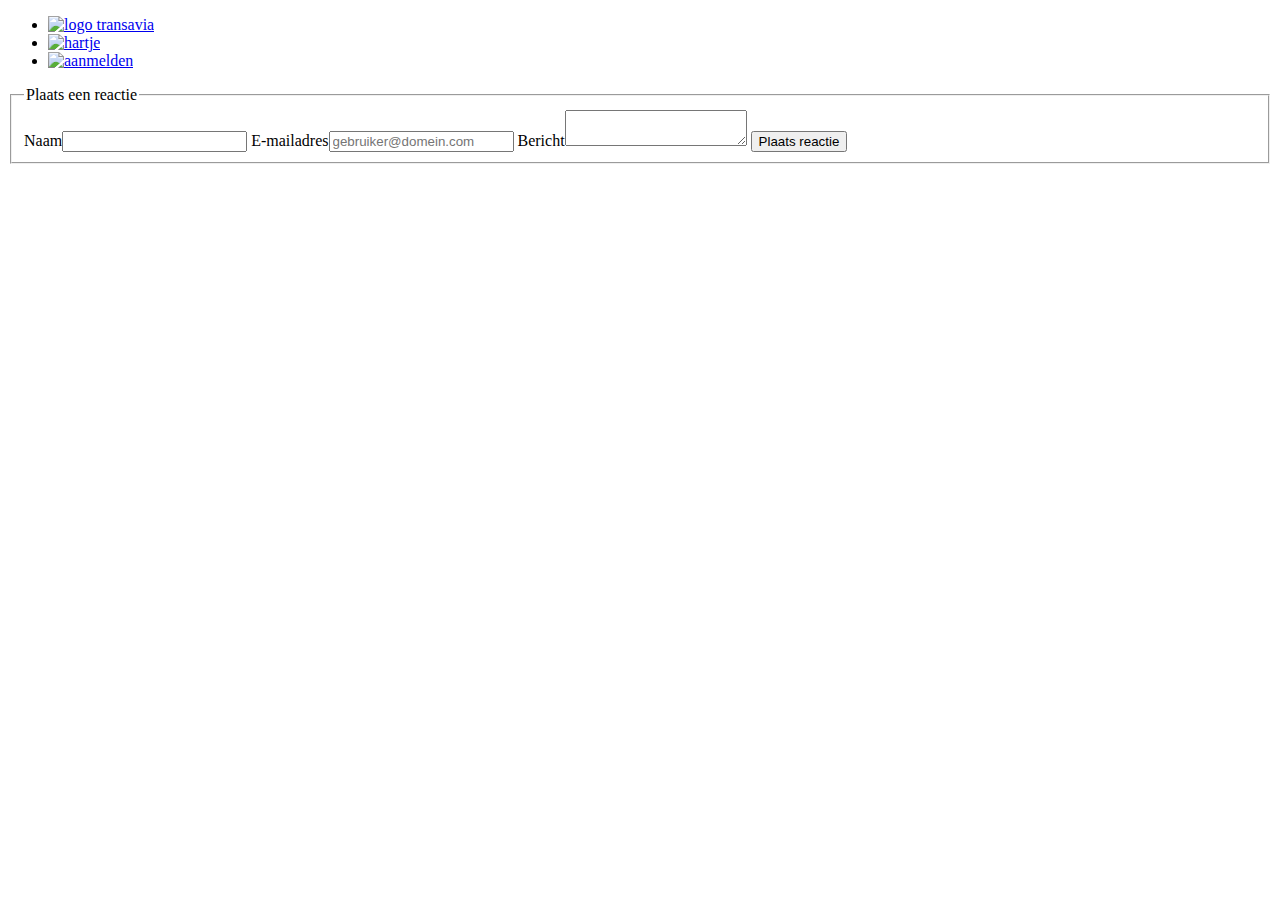
==== alzheimer.html @ 72f86923 "Add files via upload" ====
<!DOCTYPE html>
<html lang="nl">
	
	<head>
		<title>Transavia 99 verhalen</title>
		<link rel="stylesheet" href="styles/verhalen.css" type="text/css">
		<meta charset="utf-8">	
		<meta name="viewport" content="width=device-width, initial-scale=1.0">
	</head>
	
	<body>
		<header>
			<nav>
				<ul>
					<li><a href="index.html"><img src="images/transavia2.png" alt="logo transavia"></a></li>
					<li><a href="favorietenlijst.html"><img src="images/hartje.png" alt="hartje"></a></li>
					<li><a href="login.html"><img src="images/aanmelden.png" alt="aanmelden"></a></li>
				</ul>
			</nav>
		</header>
	<main class="alzheimer">	
	</main>	
	
	<section>
		<form>
			<fieldset>
				<legend>Plaats een reactie</legend>
					<label for="name">Naam</label><input type="text" id="name" required>
					<label for="mail">E-mailadres</label><input type="email" id="mail" placeholder="gebruiker@domein.com" required>
					<label for="message">Bericht</label><textarea id="message"></textarea>
					<button type="submit">Plaats reactie</button>
			</fieldset>
		</form>
	</section>
	</body>
</html>
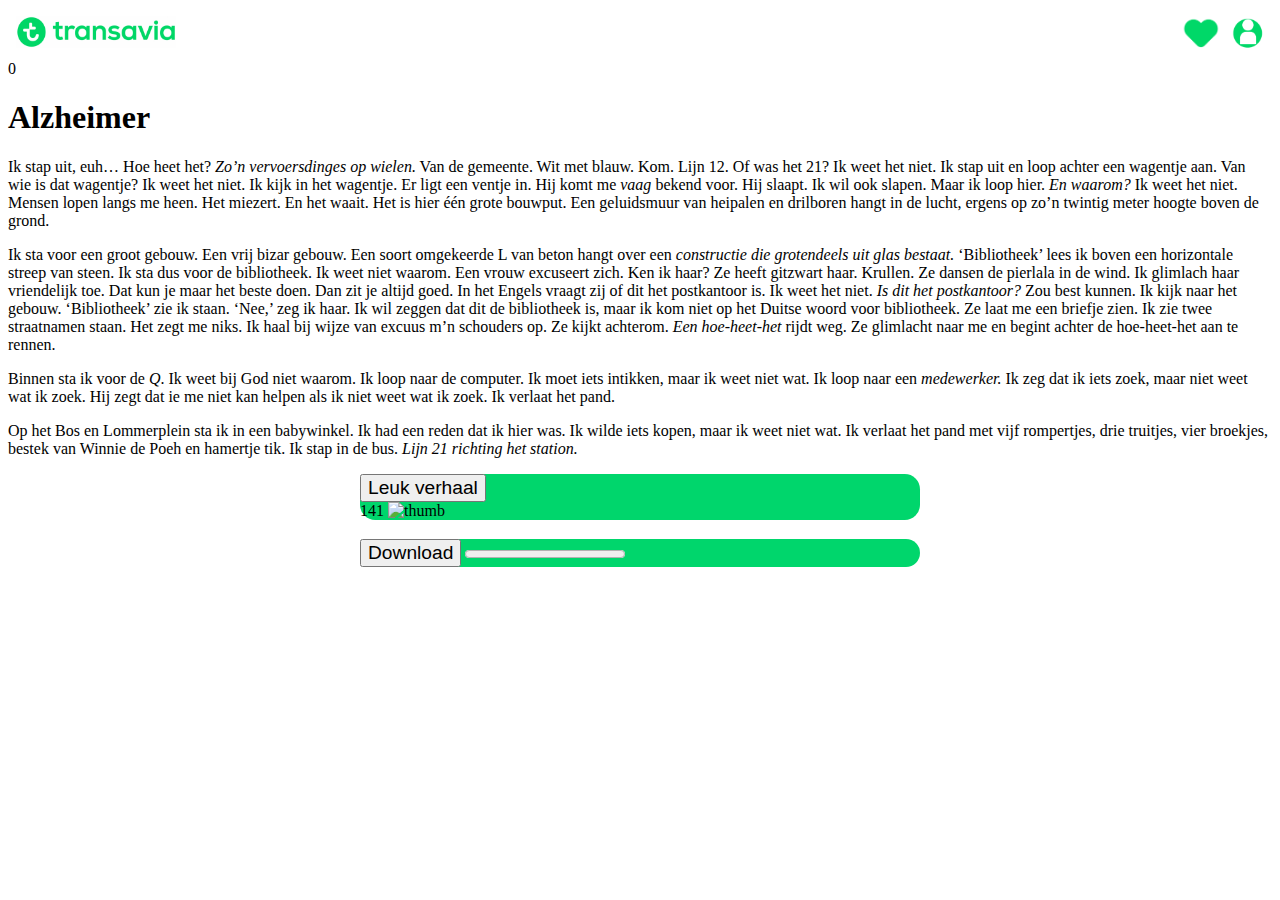
==== commit c8ba6d96: "Add files via upload" ====
--- a/alzheimer.html
+++ b/alzheimer.html
@@ -4,8 +4,10 @@
 	<head>
 		<title>Transavia 99 verhalen</title>
 		<link rel="stylesheet" href="styles/verhalen.css" type="text/css">
+		<link href="https://fonts.googleapis.com/css?family=Arvo" rel="stylesheet">
 		<meta charset="utf-8">	
 		<meta name="viewport" content="width=device-width, initial-scale=1.0">
+		<script src="https://ajax.googleapis.com/ajax/libs/jquery/3.2.1/jquery.min.js"></script>
 	</head>
 	
 	<body>
@@ -17,20 +19,47 @@
 					<li><a href="login.html"><img src="images/aanmelden.png" alt="aanmelden"></a></li>
 				</ul>
 			</nav>
+			<div id="counter">0</div>
 		</header>
-	<main class="alzheimer">	
+	<main>
+		<h1>Alzheimer</h1>
+		<p>Ik stap uit, euh… Hoe heet het? <i class="disapear">Zo’n vervoersdinges op wielen.</i> Van de gemeente. Wit met blauw. Kom. Lijn 12. Of was het 21? Ik weet het niet. 
+		Ik stap uit en loop achter een wagentje aan. Van wie is dat wagentje? Ik weet het niet. Ik kijk in het wagentje. Er ligt een ventje in. Hij komt me <i class="disapear">vaag</i> bekend voor. Hij slaapt. 
+		Ik wil ook slapen. Maar ik loop hier. <i class="disapear">En waarom?</i> Ik weet het niet. Mensen lopen langs me heen. Het miezert. En het waait. Het is hier één grote bouwput. 
+		Een geluidsmuur van heipalen en drilboren hangt in de lucht, ergens op zo’n twintig meter hoogte boven de grond.</p>
+
+		<p>Ik sta voor een groot gebouw. Een vrij bizar gebouw. Een soort omgekeerde L van beton hangt over een <i class="disapear">constructie die grotendeels uit glas bestaat.</i> 
+		‘Bibliotheek’ lees ik boven een horizontale streep van steen. Ik sta dus voor de bibliotheek. Ik weet niet waarom. Een vrouw excuseert zich. Ken ik haar? Ze heeft gitzwart haar. 
+		Krullen. Ze dansen de pierlala in de wind. Ik glimlach haar vriendelijk toe. Dat kun je maar het beste doen. Dan zit je altijd goed. In het Engels vraagt zij of dit het postkantoor is. 
+		Ik weet het niet. <i class="disapear">Is dit het postkantoor?</i> Zou best kunnen. Ik kijk naar het gebouw. ‘Bibliotheek’ zie ik staan. ‘Nee,’ zeg ik haar. Ik wil zeggen dat dit de bibliotheek is, 
+		maar ik kom niet op het Duitse woord voor bibliotheek. Ze laat me een briefje zien. Ik zie twee straatnamen staan. Het zegt me niks. Ik haal bij wijze van excuus m’n schouders op. 
+		Ze kijkt achterom. <i class="disapear">Een hoe-heet-het</i> rijdt weg. Ze glimlacht naar me en begint achter de hoe-heet-het aan te rennen.</p>
+
+		<p>Binnen sta ik voor de <i class="disapear">Q</i>. Ik weet bij God niet waarom. Ik loop naar de computer. Ik moet iets intikken, maar ik weet niet wat. 
+		Ik loop naar een <i class="disapear">medewerker.</i> Ik zeg dat ik iets zoek, maar niet weet wat ik zoek. Hij zegt dat ie me niet kan helpen als ik niet weet wat ik zoek. 
+		Ik verlaat het pand.</p>
+
+		<p>Op het Bos en Lommerplein sta ik in een babywinkel. Ik had een reden dat ik hier was. 
+		Ik wilde iets kopen, maar ik weet niet wat. Ik verlaat het pand met vijf rompertjes, drie truitjes, vier broekjes, bestek van Winnie de Poeh en hamertje tik. 
+		Ik stap in de bus. <i class="disapear">Lijn 21 richting het station.</i></p>
+		
+		<section>
+			<button class="like" onclick="likePopUp();">Leuk verhaal</button>
+			<div id="countLike">
+				141
+				<img src="images/duimpje.png" alt="thumb" class="likeUp">
+			</div>
+		</section>
+		
+		<section>
+			<h3 id="finalMessage"></h3>
+			<button id="download" onclick="downloading(0)">Download</button>
+			<progress id="progressBar" value="0" max="100"></progress>
+			<span id="status"></span>
+		</section>
+	
 	</main>	
 	
-	<section>
-		<form>
-			<fieldset>
-				<legend>Plaats een reactie</legend>
-					<label for="name">Naam</label><input type="text" id="name" required>
-					<label for="mail">E-mailadres</label><input type="email" id="mail" placeholder="gebruiker@domein.com" required>
-					<label for="message">Bericht</label><textarea id="message"></textarea>
-					<button type="submit">Plaats reactie</button>
-			</fieldset>
-		</form>
-	</section>
+	<script src="js/verhalen.js"></script>
 	</body>
 </html>--- a/styles/verhalen.css
+++ b/styles/verhalen.css
@@ -0,0 +1,218 @@
+@font-face {
+	font-family: NexaRegular;
+	src: url("../webfonts/Nexa-Regular.otf"); 
+}
+
+@font-face {
+	font-family: Nexa Bold;
+	src: url("../webfonts/Nexa-Bold.otf"); 
+}
+
+
+/* header content */
+header nav ul {
+	background-color: #fff;
+	margin: 0;
+	display: flex;
+	flex-flow: row;
+	justify-content: space-between;
+}
+
+ul {
+	list-style-type: none;
+} 
+
+li:nth-of-type(2) {
+	margin-left: auto;
+}
+
+img[src="images/transavia2.png"] {				/* Transavia logo */
+	width: 10em;
+	height: 2em;
+	margin-top: .5em;
+	margin-left: -2em;
+	margin-bottom: .5em;
+} 
+
+img[src="images/hartje.png"] {					/*Favorieten hartje */
+	width: 2.5em;
+	margin-right: .7em;
+	margin-top: .5em;
+}	
+
+img[src="images/aanmelden.png"] {				/*Aanmelden knop */
+	width: 2em;
+	margin-right: .5em;
+	margin-top: .6em;
+}
+
+/* basis */
+.alzheimer, .voetbalanalisten, .moe {
+    background-size: 100%;
+    padding-bottom: 530%;
+    background-repeat: no-repeat;
+}
+
+/*formulieren*/
+fieldset {
+	border: 0;
+}
+
+legend {
+	color: #2800a0;
+	font-family: "Nexa Bold";
+	font-size: 1.25em;
+}
+
+section {
+	background-color: #00d66c;
+	border-radius: .95em;
+	margin: 1em auto;
+	position: relative;
+	max-width: 35em;
+}
+
+form {
+	display: inline-block;
+	max-width: 60em;
+	border-radius: .95em;
+	padding: 0;
+	margin: 0;
+}
+	
+form button {
+	background-color: #ff3268;
+	color: #fff;
+	cursor: pointer;
+	font-weight: bold;
+	border: 0;
+	box-shadow: inset 0 -0.1875em 0.0625em #ca2b55;
+	padding: .5rem;
+	transition: .2s;
+	border-radius: 1.25em;
+	min-height: 1.5rem;
+	min-width: 1.5rem;
+	font-family: "NexaRegular";
+	display: block;
+	margin-top: .5em;
+}
+
+form button:active {
+	background-color: #ca2b55;
+}
+
+form label {
+	display: inline-block;
+	text-align: left;
+	margin-bottom: .2em;
+	margin-top: .2em;
+	font-family: "Nexa Bold";
+	width: 80%;	
+}
+
+form input {
+	border-radius: .5rem;
+    border: 1px solid lightgray;
+    padding: 0.5em 0.5em;
+    display: inline;
+    width: 88%;
+    font-size: 0.8em;
+	outline: 0;
+}
+
+textarea {
+	height: 15em;
+	width: 88%;
+	border-radius: .5rem;
+    border: 1px solid lightgray;
+    padding: 0.5em 0.5em;
+    display: inline;
+    width: 88%;
+    font-size: 0.8em;
+	outline: 0;
+}
+
+/*Formulier states*/
+input:hover {
+	border: .0625em solid #000000;
+}
+
+input:focus {
+	border: .0625em solid #2800a0;
+}
+
+@keyframes checkValid {
+    from { opacity:0;
+    }
+    to { opacity:1;
+    }
+}
+
+input:required:valid {
+    border-color: #00d66c;
+    width: 88%;
+    background: #fff url('../images/add_actief.png') no-repeat 35em;
+    animation: checkValid 0.8s ease-in;
+    background-size: 1.5em;
+}
+
+/* Link states */
+a {
+	color: #000;
+}
+
+a:visited {
+	color: #2800a0
+}
+
+/*Button*/
+button {
+	cursor: pointer;
+	font-size: 1.2em;
+}
+
+/*Media queries*/
+@media screen and (min-width: 15em) {						/*360px*/
+	.alzheimer {
+		background-image: url('../images/alzheimersmall.jpg');
+	}
+	.voetbalanalisten {
+		background-image: url('../images/voetbalanalistensmall.jpg');
+		padding-bottom: 1045%;
+	}
+	.moe {
+		background-image: url('../images/moesmall.jpg');
+		padding-bottom: 830%;
+	}
+}
+
+@media screen and (min-width: 48em) {						/*768px*/
+	.alzheimer {
+		background-image: url('../images/alzheimermedium.jpg');
+		padding-bottom: 132%;
+	}
+	.voetbalanalisten {
+		background-image: url('../images/voetbalanalistenmedium.jpg');
+		padding-bottom: 132%;
+	}
+	.moe {
+		background-image: url('../images/moemedium.jpg');
+		padding-bottom: 275%;
+	}
+	
+}
+
+@media screen and (min-width: 100em) {						/*1600px*/
+	.alzheimer {
+		background-image: url('../images/alzheimerlarge.jpg');
+		padding-bottom: 55%;
+	}
+	.voetbalanalisten {
+		background-image: url('../images/voetbalanalistenlarge.jpg');
+		padding-bottom: 55%;
+	}
+	.moe {
+		background-image: url('../images/moelarge.jpg');
+		padding-bottom: 55%;
+	}
+}
